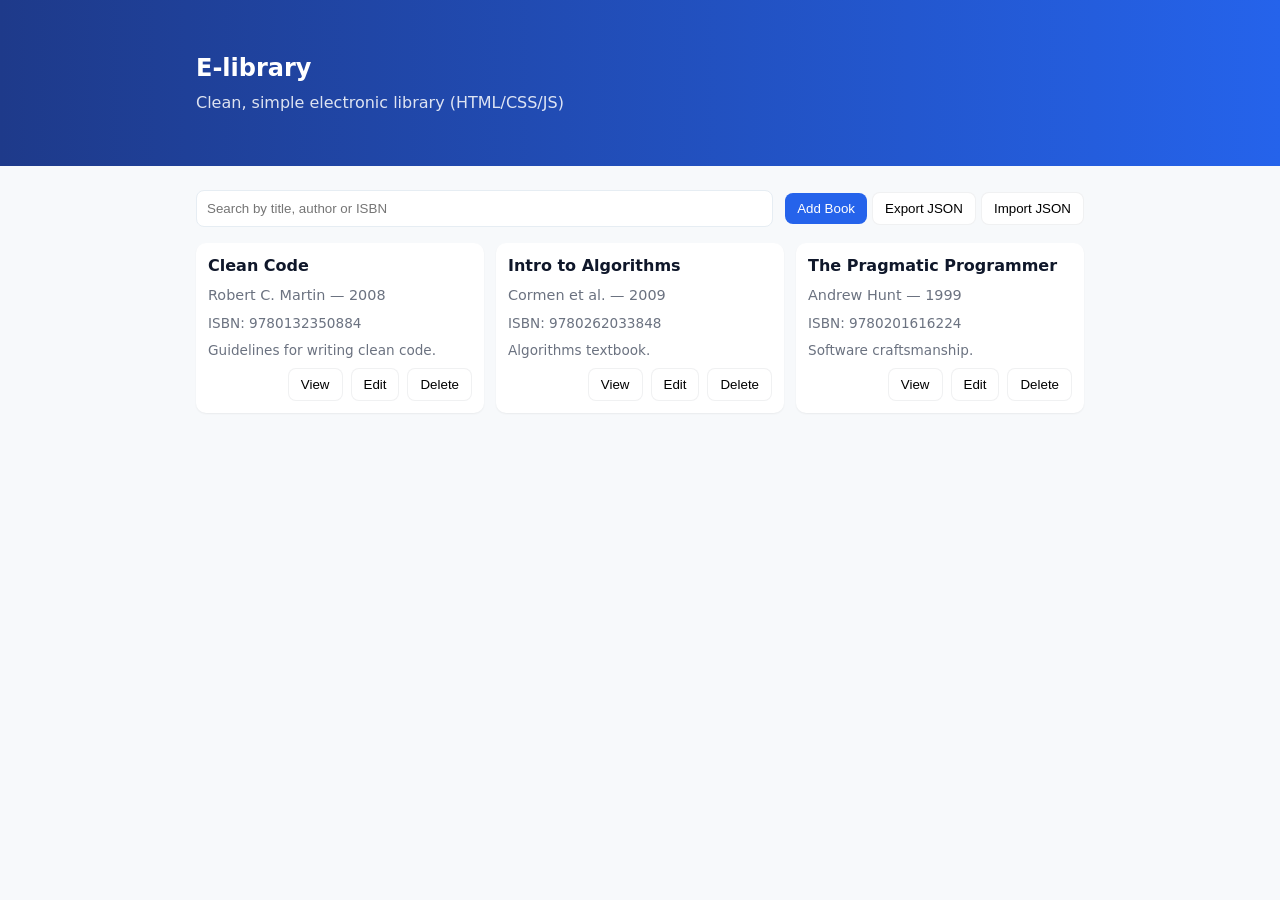
==== spa/index.html @ 16b65812 "Initial commit" ====
<!doctype html>
<html lang="en">
<head>
  <meta charset="utf-8" />
  <meta name="viewport" content="width=device-width,initial-scale=1" />
  <title>E-library — SPA</title>
  <link rel="stylesheet" href="static/css/styles.css">
</head>
<body>
  <header class="site-header">
    <div class="container">
      <h1>E-library</h1>
      <p class="tagline">Clean, simple electronic library (HTML/CSS/JS)</p>
    </div>
  </header>

  <main class="container">
    <div class="controls">
      <input id="search" placeholder="Search by title, author or ISBN" />
      <div>
        <button id="btn-add" class="btn primary">Add Book</button>
        <button id="btn-export" class="btn">Export JSON</button>
        <input id="import-file" type="file" accept="application/json" style="display:none" />
        <button id="btn-import" class="btn">Import JSON</button>
      </div>
    </div>

    <section id="list" class="book-list" aria-live="polite"></section>
  </main>

  <dialog id="book-dialog" class="dialog">
    <form method="dialog" id="book-form">
      <h3 id="form-title">Add Book</h3>
      <input type="hidden" id="book-id">
      <label>Title<input id="title" required></label>
      <label>Author<input id="author" required></label>
      <label>Year<input id="year" type="number" min="0"></label>
      <label>ISBN<input id="isbn"></label>
      <label>Description<textarea id="description" rows="4"></textarea></label>
      <menu class="dialog-actions">
        <button id="cancel" class="btn">Cancel</button>
        <button id="save" class="btn primary" type="submit">Save</button>
      </menu>
    </form>
  </dialog>

  <script src="static/js/app.js"></script>
</body>
</html>
---- spa/static/css/styles.css ----
:root{
  --bg:#f7f9fb; --card:#ffffff; --muted:#6b7280; --accent:#2563eb;
}
*{box-sizing:border-box}
body{font-family:Inter,ui-sans-serif,system-ui,Segoe UI,Roboto,Arial;line-height:1.4;background:var(--bg);color:#0f172a;margin:0}
.container{max-width:920px;margin:24px auto;padding:0 16px}
.site-header{background:linear-gradient(90deg,#1e3a8a,#2563eb);color:#fff;padding:28px 0;margin-bottom:12px}
.site-header h1{margin:0;font-size:1.5rem}
.site-header .tagline{margin:6px 0 0;color:rgba(255,255,255,0.85)}
.controls{display:flex;gap:12px;align-items:center;justify-content:space-between;margin-bottom:16px}
.controls input{flex:1;padding:10px;border:1px solid #e6edf3;border-radius:8px}
.btn{padding:8px 12px;border-radius:8px;border:1px solid rgba(15,23,42,0.06);background:white;cursor:pointer}
.btn.primary{background:var(--accent);color:white;border:none}
.book-list{display:grid;grid-template-columns:repeat(auto-fill,minmax(260px,1fr));gap:12px}
.card{background:var(--card);padding:12px;border-radius:10px;box-shadow:0 1px 2px rgba(2,6,23,0.06);display:flex;flex-direction:column;gap:8px}
.card h4{margin:0;font-size:1rem}
.meta{color:var(--muted);font-size:0.9rem}
.card .actions{margin-top:auto;display:flex;gap:8px;justify-content:flex-end}
.small{font-size:0.85rem;color:var(--muted)}
.dialog{border:none;border-radius:8px;padding:0}
#book-form{display:flex;flex-direction:column;gap:8px;padding:16px;width:360px}
#book-form label{display:flex;flex-direction:column;gap:6px;font-size:0.9rem}
.dialog-actions{display:flex;justify-content:flex-end;gap:8px;padding:8px 16px;border-top:1px solid #eef2f7}

@media (max-width:520px){.controls{flex-direction:column;align-items:stretch}.controls div{display:flex;gap:8px}}
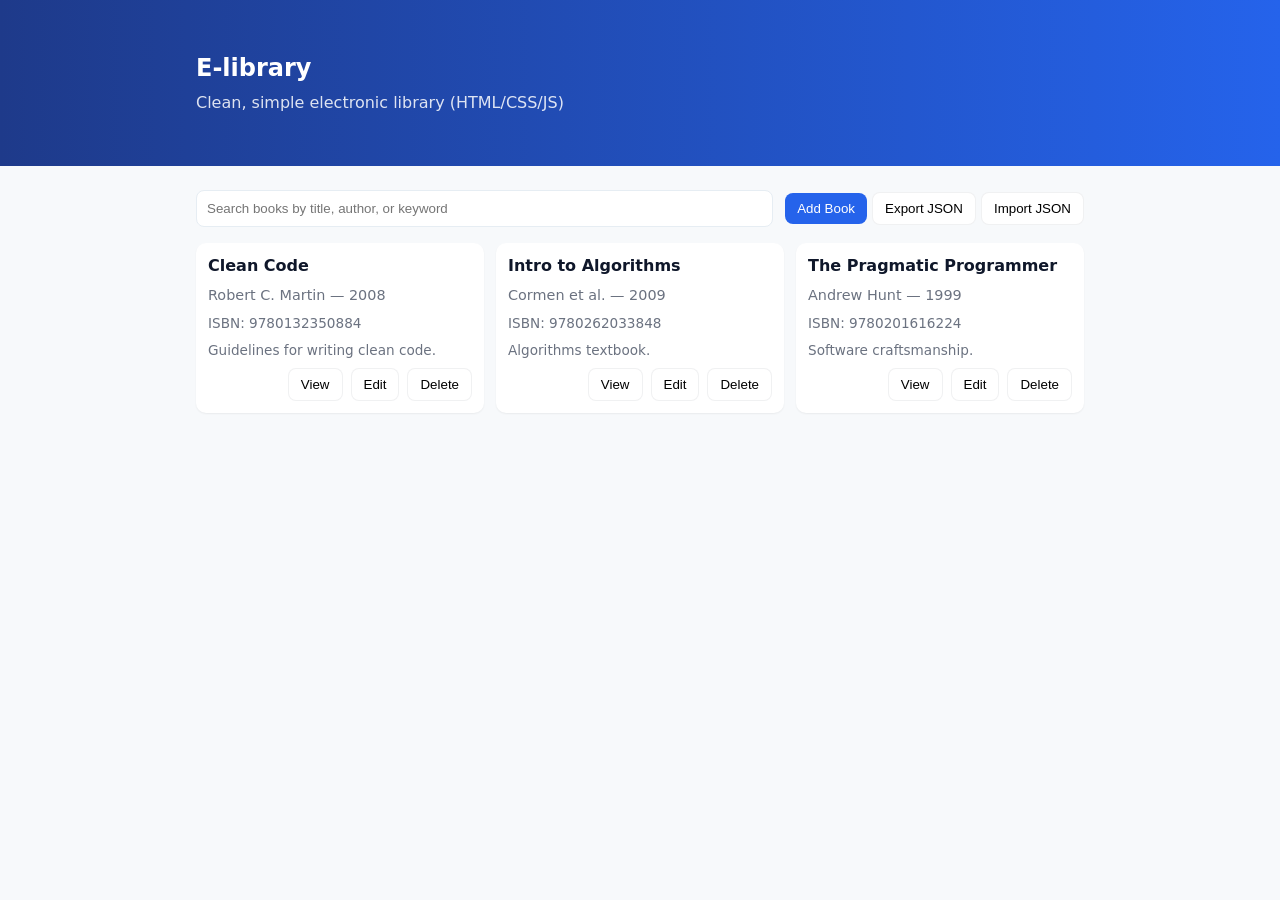
==== commit 0331978c: "Update books catalog to display all available titles with category filtering and title/author search" ====
--- a/spa/index.html
+++ b/spa/index.html
@@ -16,7 +16,7 @@
 
   <main class="container">
     <div class="controls">
-      <input id="search" placeholder="Search by title, author or ISBN" />
+      <input id="search" placeholder="Search books by title, author, or keyword" />
       <div>
         <button id="btn-add" class="btn primary">Add Book</button>
         <button id="btn-export" class="btn">Export JSON</button>
